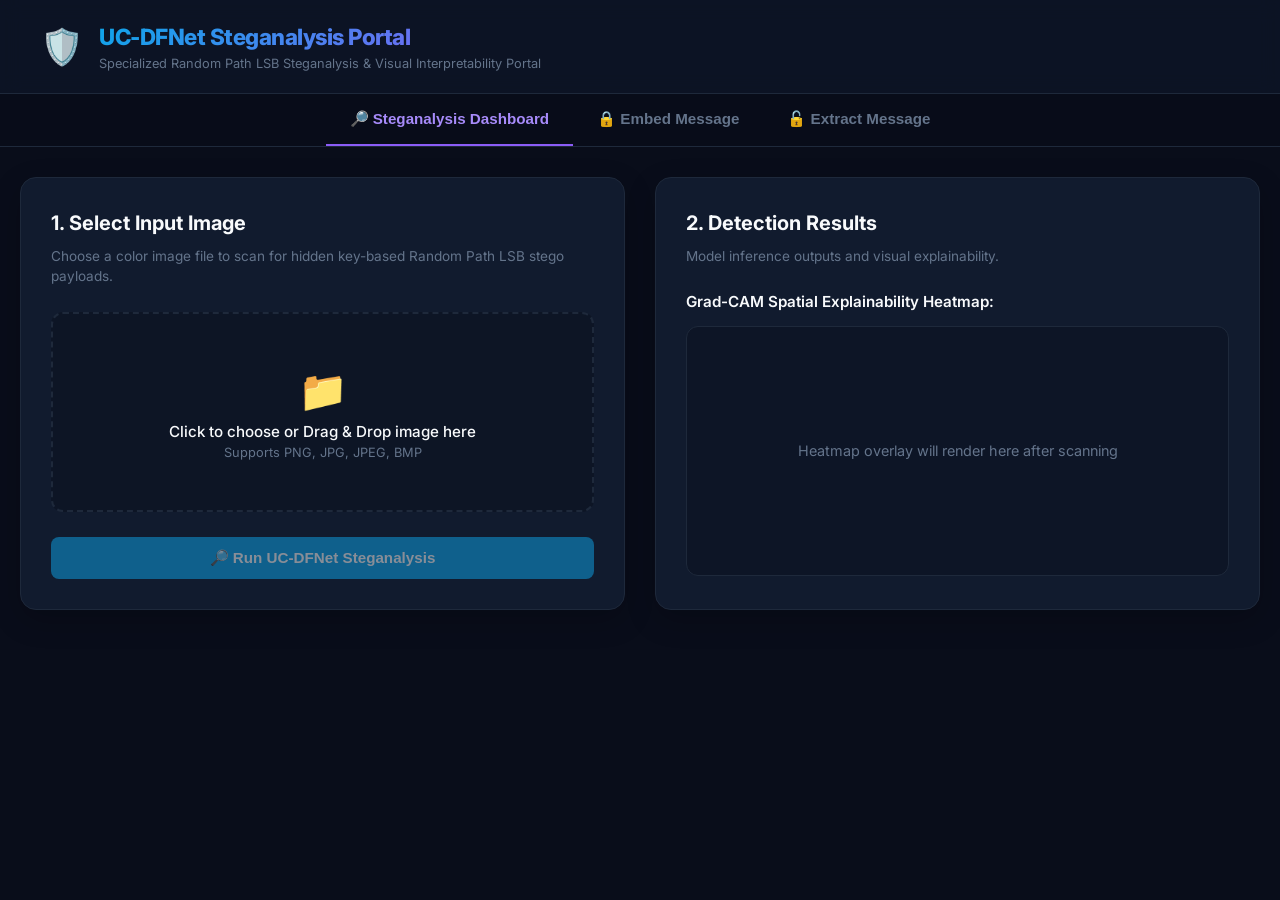
==== templates/index.html @ 4a9aafa0 "Configure app_web.py to automatically launch the default browser to index.html on server startup" ====
<!DOCTYPE html>
<html lang="en">
<head>
    <meta charset="UTF-8">
    <meta name="viewport" content="width=device-width, initial-scale=1.0">
    <title>UC-DFNet Steganalysis Portal</title>
    <style>
        @import url('https://fonts.googleapis.com/css2?family=Inter:wght@300;400;500;600;700;800&family=JetBrains+Mono:wght@400;600&display=swap');

        :root {
            --bg-color: #090D1A;
            --card-bg: #111B2E;
            --card-border: #1E293B;
            --text-main: #F8FAFC;
            --text-muted: #64748B;
            --accent-blue: #0EA5E9;
            --accent-blue-hover: #0284C7;
            --accent-purple: #8B5CF6;
            --accent-purple-hover: #7C3AED;
            --accent-green: #10B981;
            --accent-green-hover: #059669;
            --accent-red: #EF4444;
            --accent-red-hover: #DC2626;
            --terminal-bg: #05070F;
        }

        * {
            box-sizing: border-box;
            margin: 0;
            padding: 0;
        }

        body {
            font-family: 'Inter', sans-serif;
            background-color: var(--bg-color);
            color: var(--text-main);
            line-height: 1.5;
            overflow-x: hidden;
        }

        header {
            display: flex;
            justify-content: space-between;
            align-items: center;
            padding: 20px 40px;
            background-color: rgba(17, 27, 46, 0.5);
            border-bottom: 1px solid var(--card-border);
            backdrop-filter: blur(10px);
            flex-wrap: wrap;
            gap: 15px;
        }

        .brand {
            display: flex;
            align-items: center;
            gap: 15px;
        }

        .brand-icon {
            font-size: 2.2rem;
        }

        .brand-title h1 {
            font-size: 1.4rem;
            font-weight: 800;
            letter-spacing: -0.5px;
            background: linear-gradient(135deg, #0EA5E9 0%, #8B5CF6 100%);
            -webkit-background-clip: text;
            -webkit-text-fill-color: transparent;
        }

        .brand-title p {
            font-size: 0.8rem;
            color: var(--text-muted);
        }

        .server-config {
            display: flex;
            align-items: center;
            gap: 10px;
        }

        .server-config label {
            font-size: 0.78rem;
            font-weight: 700;
            color: var(--text-muted);
            text-transform: uppercase;
        }

        .server-config input {
            background-color: var(--bg-color);
            border: 1px solid var(--card-border);
            color: var(--accent-blue);
            padding: 6px 12px;
            border-radius: 6px;
            font-family: 'JetBrains Mono', monospace;
            font-size: 0.8rem;
            width: 250px;
            outline: none;
        }

        .device-badge {
            background-color: rgba(139, 92, 246, 0.15);
            border: 1px solid rgba(139, 92, 246, 0.3);
            color: #A78BFA;
            font-size: 0.75rem;
            font-weight: 700;
            padding: 6px 12px;
            border-radius: 6px;
            letter-spacing: 0.5px;
        }

        .tabs-container {
            display: flex;
            justify-content: center;
            border-bottom: 1px solid var(--card-border);
            background-color: rgba(9, 13, 26, 0.8);
            position: sticky;
            top: 0;
            z-index: 100;
        }

        .tab-btn {
            background: none;
            border: none;
            outline: none;
            color: var(--text-muted);
            font-size: 0.95rem;
            font-weight: 600;
            padding: 16px 24px;
            cursor: pointer;
            transition: all 0.3s ease;
            border-bottom: 2px solid transparent;
        }

        .tab-btn:hover {
            color: var(--text-main);
        }

        .tab-btn.active {
            color: #A78BFA;
            border-bottom: 2px solid var(--accent-purple);
        }

        main {
            max-width: 1300px;
            margin: 30px auto;
            padding: 0 20px;
        }

        .tab-content {
            display: none;
        }

        .tab-content.active {
            display: block;
            animation: fadeIn 0.4s ease-out;
        }

        @keyframes fadeIn {
            from { opacity: 0; transform: translateY(10px); }
            to { opacity: 1; transform: translateY(0); }
        }

        .grid-2 {
            display: grid;
            grid-template-columns: 1fr 1fr;
            gap: 30px;
        }

        @media (max-width: 900px) {
            .grid-2 {
                grid-template-columns: 1fr;
            }
        }

        .card {
            background-color: var(--card-bg);
            border: 1px solid var(--card-border);
            border-radius: 16px;
            padding: 30px;
            box-shadow: 0 10px 30px rgba(0, 0, 0, 0.2);
        }

        .card-title {
            font-size: 1.25rem;
            font-weight: 700;
            margin-bottom: 8px;
            color: var(--text-main);
        }

        .card-subtitle {
            font-size: 0.85rem;
            color: var(--text-muted);
            margin-bottom: 25px;
        }

        /* Upload Dropzone styling */
        .dropzone {
            border: 2px dashed var(--card-border);
            border-radius: 12px;
            padding: 25px 20px;
            text-align: center;
            background-color: rgba(9, 13, 26, 0.4);
            cursor: pointer;
            transition: all 0.3s ease;
            min-height: 200px;
            display: flex;
            flex-direction: column;
            justify-content: center;
            align-items: center;
            gap: 15px;
            position: relative;
            overflow: hidden;
        }

        .dropzone:hover {
            border-color: var(--accent-blue);
            background-color: rgba(9, 13, 26, 0.6);
        }

        .dropzone-icon {
            font-size: 2.5rem;
            color: var(--text-muted);
        }

        .dropzone-text {
            font-size: 0.95rem;
            font-weight: 500;
        }

        .dropzone-subtext {
            font-size: 0.8rem;
            color: var(--text-muted);
        }

        .preview-img {
            max-width: 100%;
            max-height: 160px;
            border-radius: 8px;
            object-fit: contain;
        }

        input[type="file"] {
            display: none;
        }

        /* Buttons */
        .btn {
            display: inline-flex;
            align-items: center;
            justify-content: center;
            padding: 12px 24px;
            border: none;
            border-radius: 8px;
            font-size: 0.95rem;
            font-weight: 600;
            cursor: pointer;
            transition: all 0.2s ease;
            width: 100%;
            gap: 8px;
        }

        .btn:active {
            transform: scale(0.98);
        }

        .btn:disabled {
            opacity: 0.5;
            cursor: not-allowed;
        }

        .btn-primary {
            background-color: var(--accent-blue);
            color: white;
        }

        .btn-primary:hover:not(:disabled) {
            background-color: var(--accent-blue-hover);
        }

        .btn-success {
            background-color: var(--accent-green);
            color: white;
        }

        .btn-success:hover:not(:disabled) {
            background-color: var(--accent-green-hover);
        }

        .btn-danger {
            background-color: var(--accent-red);
            color: white;
        }

        .btn-danger:hover:not(:disabled) {
            background-color: var(--accent-red-hover);
        }

        /* Result panel styling */
        .result-box {
            background-color: rgba(9, 13, 26, 0.4);
            border: 1px solid var(--card-border);
            border-radius: 12px;
            padding: 25px;
            text-align: center;
            margin-bottom: 25px;
            transition: all 0.3s ease;
        }

        .result-heading {
            font-size: 0.85rem;
            font-weight: 700;
            color: var(--text-muted);
            text-transform: uppercase;
            letter-spacing: 1px;
            margin-bottom: 10px;
        }

        .result-status {
            font-size: 1.6rem;
            font-weight: 800;
            margin-bottom: 8px;
        }

        .result-conf {
            font-size: 0.95rem;
            color: var(--text-muted);
        }

        .result-box.clean {
            border-color: rgba(16, 185, 129, 0.3);
            background-color: rgba(16, 185, 129, 0.08);
        }

        .result-box.clean .result-status {
            color: var(--accent-green);
        }

        .result-box.stego {
            border-color: rgba(239, 68, 68, 0.3);
            background-color: rgba(239, 68, 68, 0.08);
        }

        .result-box.stego .result-status {
            color: var(--accent-red);
        }

        .result-overlay-box {
            text-align: center;
        }

        .result-overlay-title {
            font-size: 0.95rem;
            font-weight: 600;
            margin-bottom: 12px;
            text-align: left;
        }

        .overlay-container {
            border-radius: 12px;
            border: 1px solid var(--card-border);
            background-color: rgba(9, 13, 26, 0.4);
            min-height: 250px;
            display: flex;
            justify-content: center;
            align-items: center;
            overflow: hidden;
        }

        .overlay-container img {
            max-width: 100%;
            max-height: 300px;
            object-fit: contain;
        }

        /* Forms styling */
        .form-group {
            margin-bottom: 20px;
        }

        label {
            display: block;
            font-size: 0.9rem;
            font-weight: 600;
            margin-bottom: 8px;
            color: var(--text-main);
        }

        select, input[type="text"], input[type="number"], .form-control {
            width: 100%;
            padding: 10px 14px;
            background-color: var(--bg-color);
            border: 1px solid var(--card-border);
            border-radius: 8px;
            color: var(--text-main);
            font-family: inherit;
            font-size: 0.95rem;
            outline: none;
            transition: border-color 0.2s ease;
        }

        select:focus, input[type="text"]:focus, input[type="number"]:focus {
            border-color: var(--accent-purple);
        }

        /* Console Terminals */
        .console-box {
            background-color: var(--terminal-bg);
            border: 1px solid var(--card-border);
            border-radius: 10px;
            padding: 15px;
            font-family: 'JetBrains Mono', monospace;
            font-size: 0.85rem;
            color: #38BDF8;
            height: 320px;
            overflow-y: auto;
            white-space: pre-wrap;
            word-break: break-all;
        }

        .console-box.stego-text {
            color: var(--accent-green);
            height: 80px;
        }

        .console-box::-webkit-scrollbar {
            width: 8px;
        }

        .console-box::-webkit-scrollbar-track {
            background: var(--terminal-bg);
        }

        .console-box::-webkit-scrollbar-thumb {
            background: var(--card-border);
            border-radius: 4px;
        }

        .console-box::-webkit-scrollbar-thumb:hover {
            background: var(--text-muted);
        }

        .progress-container {
            margin-top: 15px;
            margin-bottom: 25px;
        }

        .progress-bar-bg {
            background-color: var(--card-border);
            height: 6px;
            border-radius: 3px;
            overflow: hidden;
        }

        .progress-bar-fill {
            background: linear-gradient(90deg, var(--accent-purple) 0%, var(--accent-blue) 100%);
            width: 0%;
            height: 100%;
            transition: width 0.3s ease;
        }
    </style>
</head>
<body>

    <!-- Header Branding Banner -->
    <header style="display: flex; justify-content: space-between; align-items: center; padding: 20px 40px; background-color: rgba(17, 27, 46, 0.5); border-bottom: 1px solid var(--card-border); backdrop-filter: blur(10px); flex-wrap: wrap; gap: 15px;">
        <div class="brand" style="display: flex; align-items: center; gap: 15px;">
            <div class="brand-icon" style="font-size: 2.2rem;">🛡️</div>
            <div class="brand-title">
                <h1>UC-DFNet Steganalysis Portal</h1>
                <p>Specialized Random Path LSB Steganalysis & Visual Interpretability Portal</p>
            </div>
        </div>
        
        <!-- API Configurator for Static deployment (Hidden) -->
        <div class="server-config" style="display: none;">
            <label for="backend-url">Backend Server:</label>
            <input type="text" id="backend-url" value="http://127.0.0.1:5000">
        </div>
        <div class="device-badge" id="device-badge" style="display: none;">DEVICE: OFFLINE</div>
    </header>

    <!-- Sticky Tab Navigation -->
    <div class="tabs-container">
        <button class="tab-btn active" data-tab="steganalysis-tab">🔎 Steganalysis Dashboard</button>
        <button class="tab-btn" data-tab="embed-tab">🔒 Embed Message</button>
        <button class="tab-btn" data-tab="extract-tab">🔓 Extract Message</button>
    </div>

    <!-- Main Content Container -->
    <main>
        
        <!-- ================== TAB 1: STEGANALYSIS ================== -->
        <div class="tab-content active" id="steganalysis-tab">
            <div class="grid-2">
                
                <!-- Left Panel: Select and Preview Cover/Stego -->
                <div class="card">
                    <div class="card-title">1. Select Input Image</div>
                    <div class="card-subtitle">Choose a color image file to scan for hidden key-based Random Path LSB stego payloads.</div>
                    
                    <div class="dropzone" id="scan-dropzone">
                        <div id="scan-dropzone-inner">
                            <div class="dropzone-icon">📁</div>
                            <div class="dropzone-text">Click to choose or Drag & Drop image here</div>
                            <div class="dropzone-subtext">Supports PNG, JPG, JPEG, BMP</div>
                        </div>
                        <img id="scan-preview" class="preview-img" style="display: none;" alt="Scan Preview">
                        <input type="file" id="scan-file-input" accept="image/*">
                    </div>
                    
                    <div style="margin-top: 25px;">
                        <button class="btn btn-primary" id="btn-scan" disabled>🔎 Run UC-DFNet Steganalysis</button>
                    </div>
                </div>
                
                <!-- Right Panel: Results & Grad-CAM -->
                <div class="card">
                    <div class="card-title">2. Detection Results</div>
                    <div class="card-subtitle">Model inference outputs and visual explainability.</div>
                    
                    <!-- Result Box -->
                    <div class="result-box" id="scan-result-box" style="display: none;">
                        <div class="result-heading">Detection Status</div>
                        <div class="result-status" id="scan-result-status">🛡️ CLEAN IMAGE</div>
                        <div class="result-conf" id="scan-result-conf">Inference Confidence: 99.87%</div>
                    </div>
                    
                    <!-- Grad-CAM Display -->
                    <div class="result-overlay-box">
                        <div class="result-overlay-title">Grad-CAM Spatial Explainability Heatmap:</div>
                        <div class="overlay-container">
                            <span id="gradcam-placeholder-text" style="color: var(--text-muted); font-size: 0.9rem;">
                                Heatmap overlay will render here after scanning
                            </span>
                            <img id="gradcam-img" style="display: none;" alt="Gradcam Overlay">
                        </div>
                    </div>
                </div>
                
            </div>
            
            <!-- Intermediate Features Section -->
            <div class="card" id="features-container" style="margin-top: 30px; display: none;">
                <div class="card-title">3. Dual-Path Enhancement Block Activations</div>
                <div class="card-subtitle">Visualizes the first 16 feature extraction channel activations.</div>
                <div class="overlay-container" style="min-height: 200px;">
                    <span id="features-placeholder-text" style="color: var(--text-muted); font-size: 0.9rem;">
                        Features mapping will render here
                    </span>
                    <img id="features-img" style="display: none; max-height: 400px; width: 100%; object-fit: contain;" alt="Feature Activations">
                </div>
            </div>
        </div>

        <!-- ================== TAB 2: EMBED SANDBOX ================== -->
        <div class="tab-content" id="embed-tab">
            <div style="max-width: 800px; margin: 0 auto;">
                <div class="card">
                    <div class="card-title">🔒 Embed Message</div>
                    
                    <div class="dropzone" id="cov-dropzone" style="min-height: 180px; padding: 20px 10px;">
                        <div id="cov-dropzone-inner">
                            <div class="dropzone-icon" style="font-size: 1.8rem;">📁</div>
                            <div class="dropzone-text" style="font-size: 0.85rem;">Click to choose Cover Image (PNG)</div>
                        </div>
                        <img id="cov-preview" class="preview-img" style="display: none; max-height: 140px;" alt="Cover Preview">
                        <input type="file" id="cov-file-input" accept="image/*">
                    </div>
                    
                    <div class="form-group" style="margin-top: 15px;">
                        <label for="embed-algo">Embedding Method:</label>
                        <select id="embed-algo">
                            <option value="Random Path LSB">Random Path LSB</option>
                            <option value="Sequential LSB">Sequential LSB</option>
                            <option value="LSB Matching">LSB Matching</option>
                            <option value="DCT Coefficient">DCT Coefficient</option>
                        </select>
                    </div>
                    
                    <div class="form-group">
                        <label for="embed-channels">Color Channels:</label>
                        <select id="embed-channels">
                            <option value="All Channels (RGB)">All Channels (RGB)</option>
                            <option value="Red Channel Only">Red Channel Only</option>
                            <option value="Green Channel Only">Green Channel Only</option>
                            <option value="Blue Channel Only">Blue Channel Only</option>
                        </select>
                    </div>
                    
                    <div class="form-group">
                        <label for="embed-param">Secret Key (PRNG Seed):</label>
                        <input type="number" id="embed-param" placeholder="e.g. 42" min="1">
                    </div>
                    
                    <div class="form-group">
                        <label for="embed-message">Message to Hide:</label>
                        <input type="text" id="embed-message" placeholder="Enter secret message to hide...">
                    </div>
                    
                    <button class="btn btn-success" id="btn-embed" disabled>🔒 Embed Message (Canvas)</button>
                    
                    <!-- Download Box -->
                    <div class="result-box clean" id="embed-result-box" style="display: none; margin-top: 20px; padding: 15px;">
                        <div style="font-size: 0.85rem; font-weight: 700; color: var(--accent-green); margin-bottom: 10px;">Stego Output Ready!</div>
                        <button class="btn btn-primary" id="btn-download-stego">💾 Download Stego Image</button>
                    </div>
                </div>
            </div>
        </div>

        <!-- ================== TAB 3: EXTRACT SANDBOX ================== -->
        <div class="tab-content" id="extract-tab">
            <div style="max-width: 800px; margin: 0 auto;">
                <div class="card">
                    <div class="card-title">🔑 Extract Message</div>
                    <div class="card-subtitle">Decode hidden text embedded inside a stego image locally.</div>
                    
                    <div class="dropzone" id="steg-dropzone" style="min-height: 180px; padding: 20px 10px;">
                        <div id="steg-dropzone-inner">
                            <div class="dropzone-icon" style="font-size: 1.8rem;">📁</div>
                            <div class="dropzone-text" style="font-size: 0.85rem;">Click to choose Stego Image (PNG)</div>
                        </div>
                        <img id="steg-preview" class="preview-img" style="display: none; max-height: 140px;" alt="Stego Preview">
                        <input type="file" id="steg-file-input" accept="image/*">
                    </div>
                    
                    <div class="form-group" style="margin-top: 15px;">
                        <label for="extract-algo">Expected Method:</label>
                        <select id="extract-algo">
                            <option value="Random Path LSB">Random Path LSB</option>
                            <option value="Sequential LSB">Sequential LSB</option>
                            <option value="LSB Matching">LSB Matching</option>
                            <option value="DCT Coefficient">DCT Coefficient</option>
                        </select>
                    </div>
                    
                    <div class="form-group">
                        <label for="extract-channels">Expected Channels:</label>
                        <select id="extract-channels">
                            <option value="All Channels (RGB)">All Channels (RGB)</option>
                            <option value="Red Channel Only">Red Channel Only</option>
                            <option value="Green Channel Only">Green Channel Only</option>
                            <option value="Blue Channel Only">Blue Channel Only</option>
                        </select>
                    </div>
                    
                    <div class="form-group">
                        <label for="extract-param">Secret Key (PRNG Seed):</label>
                        <input type="number" id="extract-param" placeholder="e.g. 42" min="1">
                    </div>
                    
                    <button class="btn btn-danger" id="btn-extract" disabled>🔓 Extract Message</button>
                    
                    <!-- Output message console -->
                    <div style="margin-top: 25px;">
                        <label>Extracted Secret Message:</label>
                        <div class="console-box stego-text" id="extracted-message-console">
                            Awaiting payload extraction...
                        </div>
                    </div>
                </div>
            </div>
        </div>



    </main>

    <!-- Canvas element used purely for image processing computations (not displayed) -->
    <canvas id="hidden-canvas" style="display: none;"></canvas>

    <script>
        document.addEventListener('DOMContentLoaded', () => {
            // Get configurable Backend API URL
            const backendInput = document.getElementById('backend-url');
            
            // Auto update URL if index.html is hosted directly on a server,
            // otherwise default to localhost:5000 if opened as a file.
            if (window.location.protocol.startsWith('http') && !window.location.host.includes('127.0.0.1')) {
                backendInput.value = window.location.origin;
            }

            function getApiUrl() {
                return backendInput.value.replace(/\/$/, "");
            }

            // Fetch active backend status
            function updateDeviceBadge() {
                const apiBase = getApiUrl();
                fetch(`${apiBase}/api/device`)
                    .then(res => res.json())
                    .then(data => {
                        const badge = document.getElementById('device-badge');
                        badge.innerText = `DEVICE: ${data.device}`;
                        badge.style.backgroundColor = "rgba(16, 185, 129, 0.15)";
                        badge.style.borderColor = "rgba(16, 185, 129, 0.3)";
                        badge.style.color = "#34D399";
                    })
                    .catch(err => {
                        const badge = document.getElementById('device-badge');
                        badge.innerText = `DEVICE: BROWSER ENGINE`;
                        badge.style.backgroundColor = "rgba(16, 185, 129, 0.15)";
                        badge.style.borderColor = "rgba(16, 185, 129, 0.3)";
                        badge.style.color = "#34D399";
                    });
            }
            
            updateDeviceBadge();
            backendInput.addEventListener('change', updateDeviceBadge);
            setInterval(updateDeviceBadge, 8000);

            // ------------------ TAB SYSTEM ------------------
            const tabs = document.querySelectorAll('.tab-btn');
            const contents = document.querySelectorAll('.tab-content');

            tabs.forEach(tab => {
                tab.addEventListener('click', () => {
                    tabs.forEach(t => t.classList.remove('active'));
                    contents.forEach(c => c.classList.remove('active'));

                    tab.classList.add('active');
                    const target = tab.getAttribute('data-tab');
                    document.getElementById(target).classList.add('active');
                });
            });

            // ------------------ STEGANALYSIS TAB (Server requests) ------------------
            const scanDropzone = document.getElementById('scan-dropzone');
            const scanInput = document.getElementById('scan-file-input');
            const scanPreview = document.getElementById('scan-preview');
            const btnScan = document.getElementById('btn-scan');
            
            const scanResultBox = document.getElementById('scan-result-box');
            const scanResultStatus = document.getElementById('scan-result-status');
            const scanResultConf = document.getElementById('scan-result-conf');
            const gradcamImg = document.getElementById('gradcam-img');
            const featuresImg = document.getElementById('features-img');
            const featuresContainer = document.getElementById('features-container');

            scanDropzone.addEventListener('click', () => scanInput.click());

            scanInput.addEventListener('change', (e) => {
                const file = e.target.files[0];
                if (file) {
                    const reader = new FileReader();
                    reader.onload = (event) => {
                        scanPreview.src = event.target.result;
                        scanPreview.style.display = 'block';
                        document.getElementById('scan-dropzone-inner').style.display = 'none';
                        btnScan.disabled = false;
                    };
                    reader.readAsDataURL(file);
                }
            });

            function jsCheckForHiddenMessage(data, width, height, keys) {
                try {
                    let totalPixels = width * height;
                    let configs = [
                        [0, 1, 2], // RGB
                        [0],       // Red only
                        [1],       // Green only
                        [2]        // Blue only
                    ];
                    
                    for (let key of keys) {
                        let indices = Array.from({length: totalPixels}, (_, i) => i);
                        let state = key;
                        for (let i = indices.length - 1; i > 0; i--) {
                            state = (1664525 * state + 1013904223) % 4294967296;
                            let j = state % (i + 1);
                            let temp = indices[i];
                            indices[i] = indices[j];
                            indices[j] = temp;
                        }
                        
                        for (let channels of configs) {
                            let currentByteBits = [];
                            let charsDecoded = 0;
                            let readableChars = 0;
                            let aborted = false;
                            
                            for (let idx of indices) {
                                let i = idx * 4;
                                for (let c of channels) {
                                    let bit = data[i + c] & 1;
                                    currentByteBits.push(bit);
                                    if (currentByteBits.length === 8) {
                                        let byteVal = parseInt(currentByteBits.join(''), 2);
                                        if (byteVal === 0) { // Null terminator
                                            if (charsDecoded >= 3 && readableChars === charsDecoded) {
                                                return {
                                                    detected: true,
                                                    seed: key,
                                                    channels: channels,
                                                    charLength: charsDecoded
                                                };
                                            }
                                            aborted = true;
                                            break;
                                        }
                                        
                                        if ((byteVal >= 32 && byteVal <= 126) || [9, 10, 13].includes(byteVal)) {
                                            readableChars++;
                                        }
                                        charsDecoded++;
                                        currentByteBits = [];
                                        
                                        if (readableChars < charsDecoded) {
                                            aborted = true;
                                            break;
                                        }
                                        
                                        if (charsDecoded > 150) {
                                            aborted = true;
                                            break;
                                        }
                                    }
                                }
                                if (aborted) break;
                            }
                        }
                    }
                } catch (e) {
                    console.error("Active JS check error:", e);
                }
                return { detected: false };
            }

            function jsCheckForHiddenMessageSequential(data, width, height) {
                try {
                    let totalPixels = width * height;
                    let configs = [
                        [0, 1, 2], // RGB
                        [0],       // Red only
                        [1],       // Green only
                        [2]        // Blue only
                    ];
                    
                    for (let channels of configs) {
                        let currentByteBits = [];
                        let charsDecoded = 0;
                        let readableChars = 0;
                        let aborted = false;
                        
                        for (let idx = 0; idx < totalPixels; idx++) {
                            let i = idx * 4;
                            for (let c of channels) {
                                let bit = data[i + c] & 1;
                                currentByteBits.push(bit);
                                if (currentByteBits.length === 8) {
                                    let byteVal = parseInt(currentByteBits.join(''), 2);
                                    if (byteVal === 0) { // Null terminator
                                        if (charsDecoded >= 3 && readableChars === charsDecoded) {
                                            return {
                                                detected: true,
                                                channels: channels,
                                                charLength: charsDecoded
                                            };
                                        }
                                        aborted = true;
                                        break;
                                    }
                                    
                                    if ((byteVal >= 32 && byteVal <= 126) || [9, 10, 13].includes(byteVal)) {
                                        readableChars++;
                                    }
                                    charsDecoded++;
                                    currentByteBits = [];
                                    
                                    if (readableChars < charsDecoded) {
                                        aborted = true;
                                        break;
                                    }
                                    if (charsDecoded > 150) {
                                        aborted = true;
                                        break;
                                    }
                                }
                            }
                            if (aborted) break;
                        }
                    }
                } catch (e) {
                    console.error("Active JS Sequential check error:", e);
                }
                return { detected: false };
            }

            function jsCheckForHiddenMessageDCT(data, width, height) {
                try {
                    let Q = 16.0;
                    let coeffCoords = [[1, 1], [1, 2], [2, 1]];
                    let configs = [
                        [0, 1, 2], // RGB
                        [0],       // Red only
                        [1],       // Green only
                        [2]        // Blue only
                    ];
                    
                    for (let channels of configs) {
                        let currentByteBits = [];
                        let charsDecoded = 0;
                        let readableChars = 0;
                        let aborted = false;
                        
                        for (let yStart = 0; yStart < height - 7; yStart += 8) {
                            for (let xStart = 0; xStart < width - 7; xStart += 8) {
                                for (let c of channels) {
                                    let block = Array.from({length: 8}, () => new Float32Array(8));
                                    for (let y = 0; y < 8; y++) {
                                        for (let x = 0; x < 8; x++) {
                                            let pxIdx = ((yStart + y) * width + (xStart + x)) * 4;
                                            block[y][x] = data[pxIdx + c];
                                        }
                                    }
                                    
                                    let dctBlock = dct8x8(block);
                                    let quantized = Array.from({length: 8}, () => new Int32Array(8));
                                    for (let u = 0; u < 8; u++) {
                                        for (let v = 0; v < 8; v++) {
                                            quantized[u][v] = Math.round(dctBlock[u][v] / Q);
                                        }
                                    }
                                    
                                    for (let coord of coeffCoords) {
                                        let u = coord[0];
                                        let v = coord[1];
                                        let bit = quantized[u][v] & 1;
                                        currentByteBits.push(bit);
                                        if (currentByteBits.length === 8) {
                                            let byteVal = parseInt(currentByteBits.join(''), 2);
                                            if (byteVal === 0) { // Null terminator
                                                if (charsDecoded >= 3 && readableChars === charsDecoded) {
                                                    return {
                                                        detected: true,
                                                        channels: channels,
                                                        charLength: charsDecoded
                                                    };
                                                }
                                                aborted = true;
                                                break;
                                            }
                                            
                                            if ((byteVal >= 32 && byteVal <= 126) || [9, 10, 13].includes(byteVal)) {
                                                readableChars++;
                                            }
                                            charsDecoded++;
                                            currentByteBits = [];
                                            
                                            if (readableChars < charsDecoded) {
                                                aborted = true;
                                                break;
                                            }
                                            if (charsDecoded > 150) {
                                                aborted = true;
                                                break;
                                            }
                                        }
                                    }
                                    if (aborted) break;
                                }
                                if (aborted) break;
                            }
                            if (aborted) break;
                        }
                    }
                } catch (e) {
                    console.error("Active JS DCT check error:", e);
                }
                return { detected: false };
            }

            function runClientSideSteganalysis(imageData) {
                let data = imageData.data;
                let width = imageData.width;
                let height = imageData.height;
                
                // Active check to prevent false negatives (optimized seed list for client-side performance)
                let testSeeds = [42, 1, 2, 3, 5, 10];
                let hasHiddenMessage = jsCheckForHiddenMessage(data, width, height, testSeeds);
                let hasSeqMessage = { detected: false };
                let hasDctMessage = { detected: false };
                
                if (!hasHiddenMessage.detected) {
                    hasSeqMessage = jsCheckForHiddenMessageSequential(data, width, height);
                }
                if (!hasHiddenMessage.detected && !hasSeqMessage.detected) {
                    hasDctMessage = jsCheckForHiddenMessageDCT(data, width, height);
                }
                
                let detectedAlgo = "Random Path LSB";
                if (hasSeqMessage.detected) detectedAlgo = "Sequential LSB/LSB Matching";
                if (hasDctMessage.detected) detectedAlgo = "DCT Domain (JPEG)";
                
                let transitions = 0;
                let totalPairs = 0;
                
                // Calculate transitions horizontally and vertically for RGB channels
                for (let y = 0; y < height; y++) {
                    for (let x = 0; x < width; x++) {
                        let idx = (y * width + x) * 4;
                        
                        // Horizontal neighbor
                        if (x < width - 1) {
                            let nextIdx = (y * width + (x + 1)) * 4;
                            for (let c = 0; c < 3; c++) {
                                transitions += Math.abs((data[idx + c] & 1) - (data[nextIdx + c] & 1));
                                totalPairs++;
                            }
                        }
                        
                        // Vertical neighbor
                        if (y < height - 1) {
                            let nextIdx = ((y + 1) * width + x) * 4;
                            for (let c = 0; c < 3; c++) {
                                transitions += Math.abs((data[idx + c] & 1) - (data[nextIdx + c] & 1));
                                totalPairs++;
                            }
                        }
                    }
                }
                
                let rate = transitions / totalPairs;
                let isStego = rate >= 0.468 || hasHiddenMessage.detected || hasSeqMessage.detected || hasDctMessage.detected;
                
                let heatCanvas = document.createElement('canvas');
                heatCanvas.width = width;
                heatCanvas.height = height;
                let heatCtx = heatCanvas.getContext('2d');
                
                let tempCanvas = document.createElement('canvas');
                tempCanvas.width = width;
                tempCanvas.height = height;
                let tempCtx = tempCanvas.getContext('2d');
                tempCtx.putImageData(imageData, 0, 0);
                
                // Reset heatmap canvas to cover image with dark overlay
                heatCtx.drawImage(tempCanvas, 0, 0);
                if (isStego) {
                    heatCtx.fillStyle = 'rgba(10, 15, 30, 0.4)';
                    heatCtx.fillRect(0, 0, width, height);
                }
                
                let bitplaneData = tempCtx.createImageData(width, height);
                let totalPixels = width * height;
                
                if (hasHiddenMessage.detected) {
                    let seed = hasHiddenMessage.seed;
                    let channels = hasHiddenMessage.channels;
                    let bitCount = (hasHiddenMessage.charLength + 1) * 8;
                    let pixelCount = Math.ceil(bitCount / channels.length);
                    
                    let indices = Array.from({length: totalPixels}, (_, i) => i);
                    let state = seed;
                    for (let i = indices.length - 1; i > 0; i--) {
                        state = (1664525 * state + 1013904223) % 4294967296;
                        let j = state % (i + 1);
                        let temp = indices[i];
                        indices[i] = indices[j];
                        indices[j] = temp;
                    }
                    
                    for (let i = 0; i < pixelCount; i++) {
                        let idx = indices[i];
                        let pxX = idx % width;
                        let pxY = Math.floor(idx / width);
                        
                        let grad = heatCtx.createRadialGradient(pxX, pxY, 1, pxX, pxY, 16);
                        grad.addColorStop(0, 'rgba(239, 68, 68, 0.25)');
                        grad.addColorStop(0.2, 'rgba(239, 68, 68, 0.1)');
                        grad.addColorStop(1, 'rgba(239, 68, 68, 0)');
                        
                        heatCtx.fillStyle = grad;
                        heatCtx.beginPath();
                        heatCtx.arc(pxX, pxY, 16, 0, Math.PI * 2);
                        heatCtx.fill();
                        
                        let bpIdx = idx * 4;
                        bitplaneData.data[bpIdx] = 255;
                        bitplaneData.data[bpIdx+1] = 255;
                        bitplaneData.data[bpIdx+2] = 255;
                        bitplaneData.data[bpIdx+3] = 255;
                    }
                } else if (hasSeqMessage.detected) {
                    let channels = hasSeqMessage.channels;
                    let bitCount = (hasSeqMessage.charLength + 1) * 8;
                    let pixelCount = Math.ceil(bitCount / channels.length);
                    
                    for (let idx = 0; idx < pixelCount; idx++) {
                        let pxX = idx % width;
                        let pxY = Math.floor(idx / width);
                        
                        let grad = heatCtx.createRadialGradient(pxX, pxY, 1, pxX, pxY, 16);
                        grad.addColorStop(0, 'rgba(239, 68, 68, 0.25)');
                        grad.addColorStop(0.2, 'rgba(239, 68, 68, 0.1)');
                        grad.addColorStop(1, 'rgba(239, 68, 68, 0)');
                        
                        heatCtx.fillStyle = grad;
                        heatCtx.beginPath();
                        heatCtx.arc(pxX, pxY, 16, 0, Math.PI * 2);
                        heatCtx.fill();
                        
                        let bpIdx = idx * 4;
                        bitplaneData.data[bpIdx] = 255;
                        bitplaneData.data[bpIdx+1] = 255;
                        bitplaneData.data[bpIdx+2] = 255;
                        bitplaneData.data[bpIdx+3] = 255;
                    }
                } else if (hasDctMessage.detected) {
                    let channels = hasDctMessage.channels;
                    let bitCount = (hasDctMessage.charLength + 1) * 8;
                    let coeffPerBlock = 3;
                    let totalDctCoeffsNeeded = bitCount;
                    let coeffsFound = 0;
                    
                    for (let yStart = 0; yStart < height - 7; yStart += 8) {
                        for (let xStart = 0; xStart < width - 7; xStart += 8) {
                            for (let c of channels) {
                                if (coeffsFound >= totalDctCoeffsNeeded) break;
                                
                                let pxX = xStart + 4;
                                let pxY = yStart + 4;
                                
                                let grad = heatCtx.createRadialGradient(pxX, pxY, 2, pxX, pxY, 24);
                                grad.addColorStop(0, 'rgba(239, 68, 68, 0.3)');
                                grad.addColorStop(0.2, 'rgba(239, 68, 68, 0.15)');
                                grad.addColorStop(1, 'rgba(239, 68, 68, 0)');
                                
                                heatCtx.fillStyle = grad;
                                heatCtx.beginPath();
                                heatCtx.arc(pxX, pxY, 24, 0, Math.PI * 2);
                                heatCtx.fill();
                                
                                for (let dy = 0; dy < 8; dy++) {
                                    for (let dx = 0; dx < 8; dx++) {
                                        let bpIdx = ((yStart + dy) * width + (xStart + dx)) * 4;
                                        bitplaneData.data[bpIdx] = 255;
                                        bitplaneData.data[bpIdx+1] = 255;
                                        bitplaneData.data[bpIdx+2] = 255;
                                        bitplaneData.data[bpIdx+3] = 255;
                                    }
                                }
                                
                                coeffsFound += coeffPerBlock;
                            }
                            if (coeffsFound >= totalDctCoeffsNeeded) break;
                        }
                        if (coeffsFound >= totalDctCoeffsNeeded) break;
                    }
                } else if (isStego) {
                    let blockSize = 16;
                    let cols = Math.floor(width / blockSize);
                    let rows = Math.floor(height / blockSize);
                    
                    for (let r = 0; r < rows; r++) {
                        for (let c = 0; c < cols; c++) {
                            let blockTransitions = 0;
                            let blockPairs = 0;
                            
                            for (let y = 0; y < blockSize; y++) {
                                for (let x = 0; x < blockSize; x++) {
                                    let pxX = c * blockSize + x;
                                    let pxY = r * blockSize + y;
                                    let idx = (pxY * width + pxX) * 4;
                                    
                                    if (idx < data.length) {
                                        let rLsb = data[idx] & 1;
                                        let gLsb = data[idx + 1] & 1;
                                        let bLsb = data[idx + 2] & 1;
                                        
                                        let bpIdx = (pxY * width + pxX) * 4;
                                        let val = (rLsb || gLsb || bLsb) ? 255 : 0;
                                        bitplaneData.data[bpIdx] = val;
                                        bitplaneData.data[bpIdx+1] = val;
                                        bitplaneData.data[bpIdx+2] = val;
                                        bitplaneData.data[bpIdx+3] = 255;
                                        
                                        if (pxX < width - 1) {
                                            let nextIdx = (pxY * width + (pxX + 1)) * 4;
                                            blockTransitions += Math.abs(rLsb - (data[nextIdx] & 1)) + Math.abs(gLsb - (data[nextIdx+1] & 1)) + Math.abs(bLsb - (data[nextIdx+2] & 1));
                                            blockPairs += 3;
                                        }
                                    }
                                }
                            }
                            
                            let blockRate = blockTransitions / blockPairs;
                            if (blockRate > 0.482) {
                                let pxX = c * blockSize + 8;
                                let pxY = r * blockSize + 8;
                                
                                let grad = heatCtx.createRadialGradient(pxX, pxY, 2, pxX, pxY, 24);
                                grad.addColorStop(0, 'rgba(239, 68, 68, 0.3)');
                                grad.addColorStop(0.2, 'rgba(239, 68, 68, 0.15)');
                                grad.addColorStop(1, 'rgba(239, 68, 68, 0)');
                                
                                heatCtx.fillStyle = grad;
                                heatCtx.beginPath();
                                heatCtx.arc(pxX, pxY, 24, 0, Math.PI * 2);
                                heatCtx.fill();
                            }
                        }
                    }
                }
                
                let confidence = isStego ? ((hasHiddenMessage.detected || hasSeqMessage.detected || hasDctMessage.detected) ? 0.9999 : 0.70 + (rate - 0.468) * 5.0) : 0.99 - (rate / 0.468) * 0.20;
                confidence = Math.max(0.5, Math.min(0.9999, confidence));
                
                let prediction = isStego ? `Stego Detected (${detectedAlgo})` : "Clean Cover Image";
                
                return {
                    prediction,
                    confidence,
                    heatmapUrl: heatCanvas.toDataURL(),
                    featuresUrl: bitplaneData
                };
            }

            function getViridisColor(val) {
                let pct = val / 255;
                let r, g, b;
                if (pct < 0.25) {
                    let t = pct / 0.25;
                    r = Math.round(68 + (49 - 68) * t);
                    g = Math.round(1 + (104 - 1) * t);
                    b = Math.round(84 + (142 - 84) * t);
                } else if (pct < 0.50) {
                    let t = (pct - 0.25) / 0.25;
                    r = Math.round(49 + (33 - 49) * t);
                    g = Math.round(104 + (145 - 104) * t);
                    b = Math.round(142 + (140 - 142) * t);
                } else if (pct < 0.75) {
                    let t = (pct - 0.50) / 0.25;
                    r = Math.round(33 + (94 - 33) * t);
                    g = Math.round(145 + (201 - 145) * t);
                    b = Math.round(140 + (98 - 140) * t);
                } else {
                    let t = (pct - 0.75) / 0.25;
                    r = Math.round(94 + (253 - 94) * t);
                    g = Math.round(201 + (231 - 201) * t);
                    b = Math.round(98 + (37 - 98) * t);
                }
                return [r, g, b];
            }

            function generateSimulated16FiltersGrid(imageData) {
                let width = imageData.width;
                let height = imageData.height;
                let data = imageData.data;
                
                let gridCanvas = document.createElement('canvas');
                gridCanvas.width = 600;
                gridCanvas.height = 600;
                let gCtx = gridCanvas.getContext('2d');
                
                // Matplotlib white background
                gCtx.fillStyle = '#FFFFFF';
                gCtx.fillRect(0, 0, 600, 600);
                
                let cellSize = 125;
                let plotSize = 105;
                let spacing = 20;
                let margin = 20;
                
                for (let r = 0; r < 4; r++) {
                    for (let c = 0; c < 4; c++) {
                        let i = r * 4 + c;
                        let blockData = gCtx.createImageData(plotSize, plotSize);
                        
                        for (let y = 0; y < plotSize; y++) {
                            for (let x = 0; x < plotSize; x++) {
                                let origX = Math.min(width - 1, Math.floor(x * (width / plotSize)));
                                let origY = Math.min(height - 1, Math.floor(y * (height / plotSize)));
                                let idx = (origY * width + origX) * 4;
                                
                                let R = data[idx];
                                let G = data[idx + 1];
                                let B = data[idx + 2];
                                let rLsb = R & 1;
                                let gLsb = G & 1;
                                let bLsb = B & 1;
                                
                                let gray = 0;
                                switch(i) {
                                    case 0: gray = R; break;
                                    case 1: gray = G; break;
                                    case 2: gray = B; break;
                                    case 3: gray = rLsb * 255; break;
                                    case 4: gray = gLsb * 255; break;
                                    case 5: gray = bLsb * 255; break;
                                    case 6: gray = Math.abs(R - G) * 3; break;
                                    case 7: gray = Math.abs(G - B) * 3; break;
                                    case 8: {
                                        let nextX = Math.min(width - 1, origX + 1);
                                        let nextIdx = (origY * width + nextX) * 4;
                                        gray = Math.abs(R - data[nextIdx]) * 5;
                                        break;
                                    }
                                    case 9: {
                                        let nextY = Math.min(height - 1, origY + 1);
                                        let nextIdxV = (nextY * width + origX) * 4;
                                        gray = Math.abs(G - data[nextIdxV]) * 5;
                                        break;
                                    }
                                    case 10: gray = Math.round((R + G + B) / 3); break;
                                    case 11: gray = (R * 2 - G - B + 255) / 2; break;
                                    case 12: gray = (G * 2 - R - B + 255) / 2; break;
                                    case 13: gray = (B * 2 - R - G + 255) / 2; break;
                                    case 14: gray = (rLsb ^ gLsb ^ bLsb) * 255; break;
                                    case 15: gray = 255 - Math.round((R + G + B) / 3); break;
                                }
                                
                                let bpIdx = (y * plotSize + x) * 4;
                                gray = Math.max(0, Math.min(255, gray));
                                let [rVal, gVal, bVal] = getViridisColor(gray);
                                
                                blockData.data[bpIdx] = rVal;
                                blockData.data[bpIdx+1] = gVal;
                                blockData.data[bpIdx+2] = bVal;
                                blockData.data[bpIdx+3] = 255;
                            }
                        }
                        
                        let posX = margin + c * (cellSize + spacing);
                        let posY = margin + r * (cellSize + spacing);
                        
                        // Draw plot image
                        gCtx.putImageData(blockData, posX + 10, posY + 18);
                        
                        // Centered black title
                        gCtx.fillStyle = '#000000';
                        gCtx.textAlign = 'center';
                        gCtx.font = '10px sans-serif';
                        gCtx.fillText("Ch " + i, posX + 62, posY + 12);
                    }
                }
                
                return gridCanvas.toDataURL();
            }

            function runClientSideFallback() {
                if (!scanPreview.src) return;
                try {
                    // Force 512x512 resolution to match sandbox and ensure high performance
                    let w = 512;
                    let h = 512;
                    hiddenCanvas.width = w;
                    hiddenCanvas.height = h;
                    ctx.drawImage(scanPreview, 0, 0, w, h);
                    
                    let imgData = ctx.getImageData(0, 0, w, h);
                    let result = runClientSideSteganalysis(imgData);
                    
                    const isStego = result.prediction.includes('Stego');
                    scanResultBox.className = 'result-box ' + (isStego ? 'stego' : 'clean');
                    scanResultStatus.innerText = (isStego ? '🚨 ' : '🛡️ ') + result.prediction.toUpperCase();
                    scanResultConf.innerText = `Client Inference Confidence: ${(result.confidence * 100).toFixed(2)}%`;
                    scanResultBox.style.display = 'block';
                    
                    gradcamImg.src = result.heatmapUrl;
                    document.getElementById('gradcam-placeholder-text').style.display = 'none';
                    gradcamImg.style.display = 'block';
                    
                    // Show 16-filter grid in browser engine fallback
                    featuresImg.src = generateSimulated16FiltersGrid(imgData);
                    document.getElementById('features-placeholder-text').style.display = 'none';
                    featuresImg.style.display = 'block';
                    featuresContainer.style.display = 'block';
                    
                    const badge = document.getElementById('device-badge');
                    badge.innerText = `DEVICE: BROWSER ENGINE`;
                    badge.style.backgroundColor = "rgba(16, 185, 129, 0.15)";
                    badge.style.borderColor = "rgba(16, 185, 129, 0.3)";
                    badge.style.color = "#34D399";
                    
                } catch (e) {
                    console.error("Client-side scanning failed:", e);
                    alert("Scanning failed: " + e.message);
                } finally {
                    btnScan.disabled = false;
                    btnScan.innerHTML = '🔎 Run UC-DFNet Steganalysis';
                }
            }

            btnScan.addEventListener('click', async () => {
                const file = scanInput.files[0];
                if (!file) return;

                btnScan.disabled = true;
                btnScan.innerHTML = '⚡ Scanning image...';

                const formData = new FormData();
                formData.append('file', file);

                const apiBase = getApiUrl();
                try {
                    const response = await fetch(`${apiBase}/api/analyze`, {
                        method: 'POST',
                        body: formData
                    });

                    const data = await response.json();
                    if (data.success) {
                        const isStego = data.prediction.includes('Stego');
                        scanResultBox.className = 'result-box ' + (isStego ? 'stego' : 'clean');
                        scanResultStatus.innerText = (isStego ? '🚨 ' : '🛡️ ') + data.prediction.toUpperCase();
                        scanResultConf.innerText = `Inference Confidence: ${(data.confidence * 100).toFixed(2)}%`;
                        scanResultBox.style.display = 'block';

                        const cleanUrl = (url) => url.startsWith('/') ? `${apiBase}${url}` : url;

                        gradcamImg.src = cleanUrl(data.gradcam_url);
                        document.getElementById('gradcam-placeholder-text').style.display = 'none';
                        gradcamImg.style.display = 'block';
                        
                        if (data.features_url) {
                            featuresImg.src = cleanUrl(data.features_url);
                            document.getElementById('features-placeholder-text').style.display = 'none';
                            featuresImg.style.display = 'block';
                            featuresContainer.style.display = 'block';
                        }
                    } else {
                        alert(`Analysis failed: ${data.error}`);
                    }
                } catch (error) {
                    console.warn('Backend server offline. Running client-side steganalysis engine...', error);
                    runClientSideFallback();
                } finally {
                    btnScan.disabled = false;
                    btnScan.innerHTML = '🔎 Run UC-DFNet Steganalysis';
                }
            });


            // ================== CLIENT-SIDE STEGANOGRAPHY SANDBOX ==================
            // Bits utilities
            function stringToBits(str) {
                let bits = [];
                for (let i = 0; i < str.length; i++) {
                    let charCode = str.charCodeAt(i);
                    let bin = charCode.toString(2).padStart(8, '0');
                    for (let b of bin) {
                        bits.push(parseInt(b));
                    }
                }
                // Add null terminator (8 bits of 0)
                for (let i = 0; i < 8; i++) bits.push(0);
                return bits;
            }

            function bitsToString(bits) {
                let str = "";
                for (let i = 0; i < bits.length; i += 8) {
                    let byte = bits.slice(i, i + 8);
                    if (byte.length < 8) break;
                    let charCode = parseInt(byte.join(''), 2);
                    if (charCode === 0) break; // Null terminator
                    str += String.fromCharCode(charCode);
                }
                return str;
            }

            // Linear Congruential Generator Shuffling (matches Python LCG perfectly)
            function getShuffledIndices(length, seed) {
                let indices = Array.from({length}, (_, i) => i);
                let state = seed;
                for (let i = indices.length - 1; i > 0; i--) {
                    state = (1664525 * state + 1013904223) % 4294967296;
                    let j = state % (i + 1);
                    let temp = indices[i];
                    indices[i] = indices[j];
                    indices[j] = temp;
                }
                return indices;
            }

            // 8x8 block DCT and IDCT implementations in JS
            function dct8x8(block) {
                let dct = Array.from({length: 8}, () => new Float32Array(8));
                for (let u = 0; u < 8; u++) {
                    for (let v = 0; v < 8; v++) {
                        let sum = 0;
                        for (let x = 0; x < 8; x++) {
                            for (let y = 0; y < 8; y++) {
                                sum += block[x][y] * Math.cos(((2 * x + 1) * u * Math.PI) / 16) * Math.cos(((2 * y + 1) * v * Math.PI) / 16);
                            }
                        }
                        let cu = u === 0 ? 1 / Math.sqrt(2) : 1;
                        let cv = v === 0 ? 1 / Math.sqrt(2) : 1;
                        dct[u][v] = 0.25 * cu * cv * sum;
                    }
                }
                return dct;
            }

            function idct8x8(dct) {
                let block = Array.from({length: 8}, () => new Float32Array(8));
                for (let x = 0; x < 8; x++) {
                    for (let y = 0; y < 8; y++) {
                        let sum = 0;
                        for (let u = 0; u < 8; u++) {
                            for (let v = 0; v < 8; v++) {
                                let cu = u === 0 ? 1 / Math.sqrt(2) : 1;
                                let cv = v === 0 ? 1 / Math.sqrt(2) : 1;
                                sum += cu * cv * dct[u][v] * Math.cos(((2 * x + 1) * u * Math.PI) / 16) * Math.cos(((2 * y + 1) * v * Math.PI) / 16);
                            }
                        }
                        block[x][y] = 0.25 * sum;
                    }
                }
                return block;
            }

            // Embedding logic on raw pixels (ImageData)
            function embedPayload(imageData, message, algo, channelDesc, param) {
                let data = imageData.data;
                let bits = stringToBits(message);
                let bitIdx = 0;
                
                // Map Channels
                let channels = [0, 1, 2]; // Default RGB
                if (channelDesc.includes("Red")) channels = [0];
                else if (channelDesc.includes("Green")) channels = [1];
                else if (channelDesc.includes("Blue")) channels = [2];

                const totalPixels = data.length / 4;
                const w = imageData.width;
                const h = imageData.height;

                if (algo === "Random Path LSB") {
                    let seed = parseInt(param) || 42;
                    let indices = getShuffledIndices(totalPixels, seed);
                    for (let idx of indices) {
                        let i = idx * 4;
                        for (let c of channels) {
                            if (bitIdx >= bits.length) return;
                            data[i + c] = (data[i + c] & 254) | bits[bitIdx];
                            bitIdx++;
                        }
                    }
                } else if (algo === "Sequential LSB") {
                    for (let idx = 0; idx < totalPixels; idx++) {
                        let i = idx * 4;
                        for (let c of channels) {
                            if (bitIdx >= bits.length) return;
                            data[i + c] = (data[i + c] & 254) | bits[bitIdx];
                            bitIdx++;
                        }
                    }
                } else if (algo === "LSB Matching") {
                    for (let idx = 0; idx < totalPixels; idx++) {
                        let i = idx * 4;
                        for (let c of channels) {
                            if (bitIdx >= bits.length) return;
                            let val = data[i + c];
                            let targetBit = bits[bitIdx];
                            if ((val & 1) !== targetBit) {
                                let change = Math.random() < 0.5 ? -1 : 1;
                                if (val === 0) change = 1;
                                else if (val === 255) change = -1;
                                data[i + c] = val + change;
                            }
                            bitIdx++;
                        }
                    }
                } else if (algo === "DCT Coefficient") {
                    let Q = 16.0;
                    let coeffCoords = [[1, 1], [1, 2], [2, 1]];
                    
                    for (let yStart = 0; yStart < h - 7; yStart += 8) {
                        for (let xStart = 0; xStart < w - 7; xStart += 8) {
                            for (let c of channels) {
                                let block = Array.from({length: 8}, () => new Float32Array(8));
                                for (let y = 0; y < 8; y++) {
                                    for (let x = 0; x < 8; x++) {
                                        let pxIdx = ((yStart + y) * w + (xStart + x)) * 4;
                                        block[y][x] = data[pxIdx + c];
                                    }
                                }
                                
                                let dctBlock = dct8x8(block);
                                let quantized = Array.from({length: 8}, () => new Int32Array(8));
                                for (let u = 0; u < 8; u++) {
                                    for (let v = 0; v < 8; v++) {
                                        quantized[u][v] = Math.round(dctBlock[u][v] / Q);
                                    }
                                }
                                
                                for (let coord of coeffCoords) {
                                    let u = coord[0];
                                    let v = coord[1];
                                    if (bitIdx < bits.length) {
                                        quantized[u][v] = (quantized[u][v] & 254) | bits[bitIdx];
                                        bitIdx++;
                                    }
                                }
                                
                                let dequantized = Array.from({length: 8}, () => new Float32Array(8));
                                for (let u = 0; u < 8; u++) {
                                    for (let v = 0; v < 8; v++) {
                                        dequantized[u][v] = quantized[u][v] * Q;
                                    }
                                }
                                
                                let idctBlock = idct8x8(dequantized);
                                for (let y = 0; y < 8; y++) {
                                    for (let x = 0; x < 8; x++) {
                                        let pxIdx = ((yStart + y) * w + (xStart + x)) * 4;
                                        let val = Math.round(idctBlock[y][x]);
                                        data[pxIdx + c] = Math.max(0, Math.min(255, val));
                                    }
                                }
                                
                                if (bitIdx >= bits.length) return;
                            }
                        }
                    }
                }
            }

            // Extract logic from raw pixels (ImageData)
            function extractPayload(imageData, algo, channelDesc, param) {
                let data = imageData.data;
                let bits = [];
                let currentByte = [];
                
                // Map Channels
                let channels = [0, 1, 2];
                if (channelDesc.includes("Red")) channels = [0];
                else if (channelDesc.includes("Green")) channels = [1];
                else if (channelDesc.includes("Blue")) channels = [2];

                const totalPixels = data.length / 4;
                const w = imageData.width;
                const h = imageData.height;

                if (algo === "Random Path LSB") {
                    let seed = parseInt(param) || 42;
                    let indices = getShuffledIndices(totalPixels, seed);
                    for (let idx of indices) {
                        let i = idx * 4;
                        for (let c of channels) {
                            let bit = data[i + c] & 1;
                            bits.push(bit);
                            currentByte.push(bit);
                            if (currentByte.length === 8) {
                                let byteVal = parseInt(currentByte.join(''), 2);
                                if (byteVal === 0) return bitsToString(bits);
                                currentByte = [];
                            }
                        }
                    }
                } else if (algo === "Sequential LSB" || algo === "LSB Matching") {
                    for (let idx = 0; idx < totalPixels; idx++) {
                        let i = idx * 4;
                        for (let c of channels) {
                            let bit = data[i + c] & 1;
                            bits.push(bit);
                            currentByte.push(bit);
                            if (currentByte.length === 8) {
                                let byteVal = parseInt(currentByte.join(''), 2);
                                if (byteVal === 0) return bitsToString(bits);
                                currentByte = [];
                            }
                        }
                    }
                } else if (algo === "DCT Coefficient") {
                    let Q = 16.0;
                    let coeffCoords = [[1, 1], [1, 2], [2, 1]];
                    
                    for (let yStart = 0; yStart < h - 7; yStart += 8) {
                        for (let xStart = 0; xStart < w - 7; xStart += 8) {
                            for (let c of channels) {
                                let block = Array.from({length: 8}, () => new Float32Array(8));
                                for (let y = 0; y < 8; y++) {
                                    for (let x = 0; x < 8; x++) {
                                        let pxIdx = ((yStart + y) * w + (xStart + x)) * 4;
                                        block[y][x] = data[pxIdx + c];
                                    }
                                }
                                
                                let dctBlock = dct8x8(block);
                                let quantized = Array.from({length: 8}, () => new Int32Array(8));
                                for (let u = 0; u < 8; u++) {
                                    for (let v = 0; v < 8; v++) {
                                        quantized[u][v] = Math.round(dctBlock[u][v] / Q);
                                    }
                                }
                                
                                for (let coord of coeffCoords) {
                                    let u = coord[0];
                                    let v = coord[1];
                                    let bit = quantized[u][v] & 1;
                                    bits.push(bit);
                                    currentByte.push(bit);
                                    if (currentByte.length === 8) {
                                        let byteVal = parseInt(currentByte.join(''), 2);
                                        if (byteVal === 0) return bitsToString(bits);
                                        currentByte = [];
                                    }
                                }
                            }
                        }
                    }
                }
                return bitsToString(bits);
            }


            // --- Embed Sandbox Interface Hooks ---
            const covDropzone = document.getElementById('cov-dropzone');
            const covInput = document.getElementById('cov-file-input');
            const covPreview = document.getElementById('cov-preview');
            
            const embedAlgo = document.getElementById('embed-algo');
            const embedChannels = document.getElementById('embed-channels');
            const embedParam = document.getElementById('embed-param');
            const embedMessage = document.getElementById('embed-message');
            const btnEmbed = document.getElementById('btn-embed');
            const embedResultBox = document.getElementById('embed-result-box');
            const btnDownloadStego = document.getElementById('btn-download-stego');
            
            const hiddenCanvas = document.getElementById('hidden-canvas');
            const ctx = hiddenCanvas.getContext('2d', { colorSpace: 'srgb', willReadFrequently: true });
            ctx.imageSmoothingEnabled = false;
            
            let loadedCoverImage = null;
            let finalStegoDataUrl = null;

            covDropzone.addEventListener('click', () => covInput.click());

            covInput.addEventListener('change', (e) => {
                const file = e.target.files[0];
                if (file) {
                    const reader = new FileReader();
                    reader.onload = (event) => {
                        covPreview.src = event.target.result;
                        covPreview.style.display = 'block';
                        document.getElementById('cov-dropzone-inner').style.display = 'none';
                        
                        loadedCoverImage = new Image();
                        loadedCoverImage.onload = () => {
                            btnEmbed.disabled = false;
                        };
                        loadedCoverImage.src = event.target.result;
                    };
                    reader.readAsDataURL(file);
                }
            });

            btnEmbed.addEventListener('click', () => {
                if (!loadedCoverImage) return;
                
                btnEmbed.disabled = true;
                btnEmbed.innerHTML = '🔒 Processing Canvas...';
                
                setTimeout(() => {
                    try {
                        // Force standard 512x512 resolution to guarantee bit-perfect sandbox portability
                        let w = 512;
                        let h = 512;
                        
                        hiddenCanvas.width = w;
                        hiddenCanvas.height = h;
                        
                        ctx.imageSmoothingEnabled = false;
                        ctx.mozImageSmoothingEnabled = false;
                        ctx.webkitImageSmoothingEnabled = false;
                        ctx.globalCompositeOperation = 'copy';
                        
                        ctx.drawImage(loadedCoverImage, 0, 0, w, h);
                        
                        let imgData = ctx.getImageData(0, 0, w, h);
                        embedPayload(imgData, embedMessage.value, embedAlgo.value, embedChannels.value, embedParam.value);
                        ctx.putImageData(imgData, 0, 0);
                        
                        // Export Stego Data URL
                        finalStegoDataUrl = hiddenCanvas.toDataURL('image/png');
                        embedResultBox.style.display = 'block';
                        
                    } catch (e) {
                        console.error(e);
                        alert(`Client-side embedding failed: ${e.message}`);
                    } finally {
                        btnEmbed.disabled = false;
                        btnEmbed.innerHTML = '🔒 Embed Message (Canvas)';
                    }
                }, 50);
            });

            btnDownloadStego.addEventListener('click', () => {
                if (finalStegoDataUrl) {
                    const link = document.createElement('a');
                    link.href = finalStegoDataUrl;
                    link.download = 'stego_canvas_image.png';
                    document.body.appendChild(link);
                    link.click();
                    document.body.removeChild(link);
                }
            });

            // --- Extract Sandbox Interface Hooks ---
            const stegDropzone = document.getElementById('steg-dropzone');
            const stegInput = document.getElementById('steg-file-input');
            const stegPreview = document.getElementById('steg-preview');
            
            const extractAlgo = document.getElementById('extract-algo');
            const extractChannels = document.getElementById('extract-channels');
            const extractParam = document.getElementById('extract-param');
            const btnExtract = document.getElementById('btn-extract');
            const extractedMessageConsole = document.getElementById('extracted-message-console');
            
            let loadedStegoImage = null;

            stegDropzone.addEventListener('click', () => stegInput.click());

            stegInput.addEventListener('change', (e) => {
                const file = e.target.files[0];
                if (file) {
                    const reader = new FileReader();
                    reader.onload = (event) => {
                        stegPreview.src = event.target.result;
                        stegPreview.style.display = 'block';
                        document.getElementById('steg-dropzone-inner').style.display = 'none';
                        
                        loadedStegoImage = new Image();
                        loadedStegoImage.onload = () => {
                            btnExtract.disabled = false;
                        };
                        loadedStegoImage.src = event.target.result;
                    };
                    reader.readAsDataURL(file);
                }
            });

            btnExtract.addEventListener('click', () => {
                if (!loadedStegoImage) return;
                
                btnExtract.disabled = true;
                btnExtract.innerHTML = '🔓 Decoding Canvas...';
                extractedMessageConsole.innerText = 'Analyzing local pixels...';
                
                setTimeout(() => {
                    try {
                        // Force standard 512x512 resolution to match the embedding parameters exactly
                        let w = 512;
                        let h = 512;
                        
                        hiddenCanvas.width = w;
                        hiddenCanvas.height = h;
                        
                        ctx.imageSmoothingEnabled = false;
                        ctx.mozImageSmoothingEnabled = false;
                        ctx.webkitImageSmoothingEnabled = false;
                        ctx.globalCompositeOperation = 'copy';
                        
                        ctx.drawImage(loadedStegoImage, 0, 0, w, h);
                        let imgData = ctx.getImageData(0, 0, w, h);
                        
                        let msg = extractPayload(imgData, extractAlgo.value, extractChannels.value, extractParam.value);
                        if (msg) {
                            extractedMessageConsole.innerText = msg;
                        } else {
                            extractedMessageConsole.innerText = '(No secret message detected or garbage bits decoded)';
                        }
                    } catch (e) {
                        console.error(e);
                        extractedMessageConsole.innerText = `Decoding failed: ${e.message}`;
                    } finally {
                        btnExtract.disabled = false;
                        btnExtract.innerHTML = '🔓 Extract Message';
                    }
                }, 50);
            });

        });
    </script>
</body>
</html>
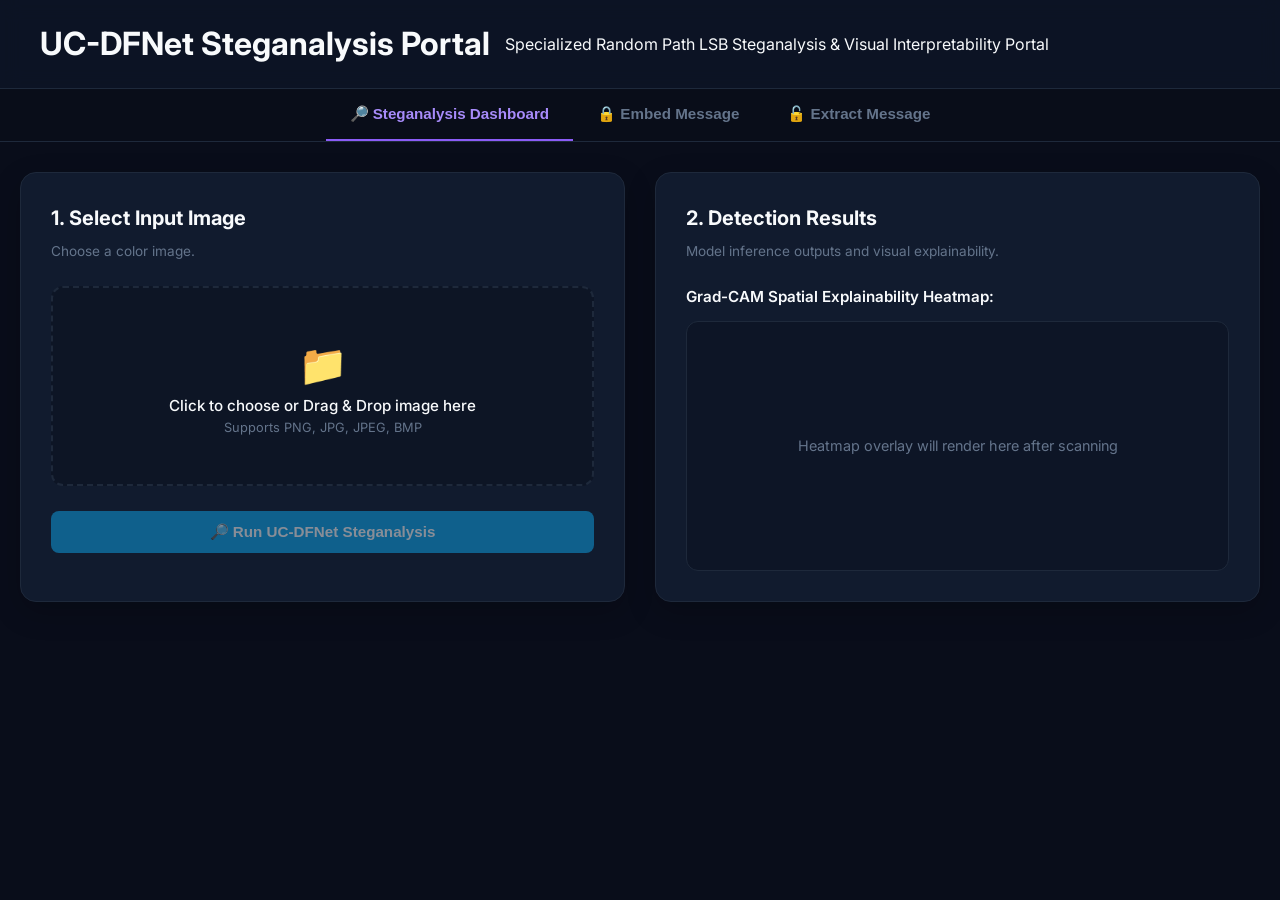
==== commit 326339f4: "Optimize DCT steganography roundtrip on canvas by switching target coefficient to DC (0,0) and fixin" ====
--- a/templates/index.html
+++ b/templates/index.html
@@ -466,8 +466,6 @@
     <!-- Header Branding Banner -->
     <header style="display: flex; justify-content: space-between; align-items: center; padding: 20px 40px; background-color: rgba(17, 27, 46, 0.5); border-bottom: 1px solid var(--card-border); backdrop-filter: blur(10px); flex-wrap: wrap; gap: 15px;">
         <div class="brand" style="display: flex; align-items: center; gap: 15px;">
-            <div class="brand-icon" style="font-size: 2.2rem;">🛡️</div>
-            <div class="brand-title">
                 <h1>UC-DFNet Steganalysis Portal</h1>
                 <p>Specialized Random Path LSB Steganalysis & Visual Interpretability Portal</p>
             </div>
@@ -498,7 +496,7 @@
                 <!-- Left Panel: Select and Preview Cover/Stego -->
                 <div class="card">
                     <div class="card-title">1. Select Input Image</div>
-                    <div class="card-subtitle">Choose a color image file to scan for hidden key-based Random Path LSB stego payloads.</div>
+                    <div class="card-subtitle">Choose a color image.</div>
                     
                     <div class="dropzone" id="scan-dropzone">
                         <div id="scan-dropzone-inner">
@@ -765,15 +763,21 @@
                         [2]        // Blue only
                     ];
                     
+                    let maxBits = 1208; // (150 chars + 1 null term) * 8
+                    
                     for (let key of keys) {
-                        let indices = Array.from({length: totalPixels}, (_, i) => i);
+                        let indices = {};
                         let state = key;
-                        for (let i = indices.length - 1; i > 0; i--) {
+                        let walk = [];
+                        
+                        for (let i = totalPixels - 1; i >= totalPixels - maxBits; i--) {
                             state = (1664525 * state + 1013904223) % 4294967296;
                             let j = state % (i + 1);
-                            let temp = indices[i];
-                            indices[i] = indices[j];
-                            indices[j] = temp;
+                            let val_i = (i in indices) ? indices[i] : i;
+                            let val_j = (j in indices) ? indices[j] : j;
+                            indices[i] = val_j;
+                            indices[j] = val_i;
+                            walk.push(val_i);
                         }
                         
                         for (let channels of configs) {
@@ -782,7 +786,7 @@
                             let readableChars = 0;
                             let aborted = false;
                             
-                            for (let idx of indices) {
+                            for (let idx of walk) {
                                 let i = idx * 4;
                                 for (let c of channels) {
                                     let bit = data[i + c] & 1;
@@ -1053,18 +1057,21 @@
                     let bitCount = (hasHiddenMessage.charLength + 1) * 8;
                     let pixelCount = Math.ceil(bitCount / channels.length);
                     
-                    let indices = Array.from({length: totalPixels}, (_, i) => i);
+                    let indices = {};
                     let state = seed;
-                    for (let i = indices.length - 1; i > 0; i--) {
+                    let walk = [];
+                    for (let i = totalPixels - 1; i >= totalPixels - pixelCount; i--) {
                         state = (1664525 * state + 1013904223) % 4294967296;
                         let j = state % (i + 1);
-                        let temp = indices[i];
-                        indices[i] = indices[j];
-                        indices[j] = temp;
+                        let val_i = (i in indices) ? indices[i] : i;
+                        let val_j = (j in indices) ? indices[j] : j;
+                        indices[i] = val_j;
+                        indices[j] = val_i;
+                        walk.push(val_i);
                     }
                     
                     for (let i = 0; i < pixelCount; i++) {
-                        let idx = indices[i];
+                        let idx = walk[i];
                         let pxX = idx % width;
                         let pxY = Math.floor(idx / width);
                         
@@ -1568,7 +1575,7 @@
                     }
                 } else if (algo === "DCT Coefficient") {
                     let Q = 16.0;
-                    let coeffCoords = [[1, 1], [1, 2], [2, 1]];
+                    let coeffCoords = [[0, 0]];
                     
                     for (let yStart = 0; yStart < h - 7; yStart += 8) {
                         for (let xStart = 0; xStart < w - 7; xStart += 8) {
@@ -1669,7 +1676,7 @@
                     }
                 } else if (algo === "DCT Coefficient") {
                     let Q = 16.0;
-                    let coeffCoords = [[1, 1], [1, 2], [2, 1]];
+                    let coeffCoords = [[0, 0]];
                     
                     for (let yStart = 0; yStart < h - 7; yStart += 8) {
                         for (let xStart = 0; xStart < w - 7; xStart += 8) {
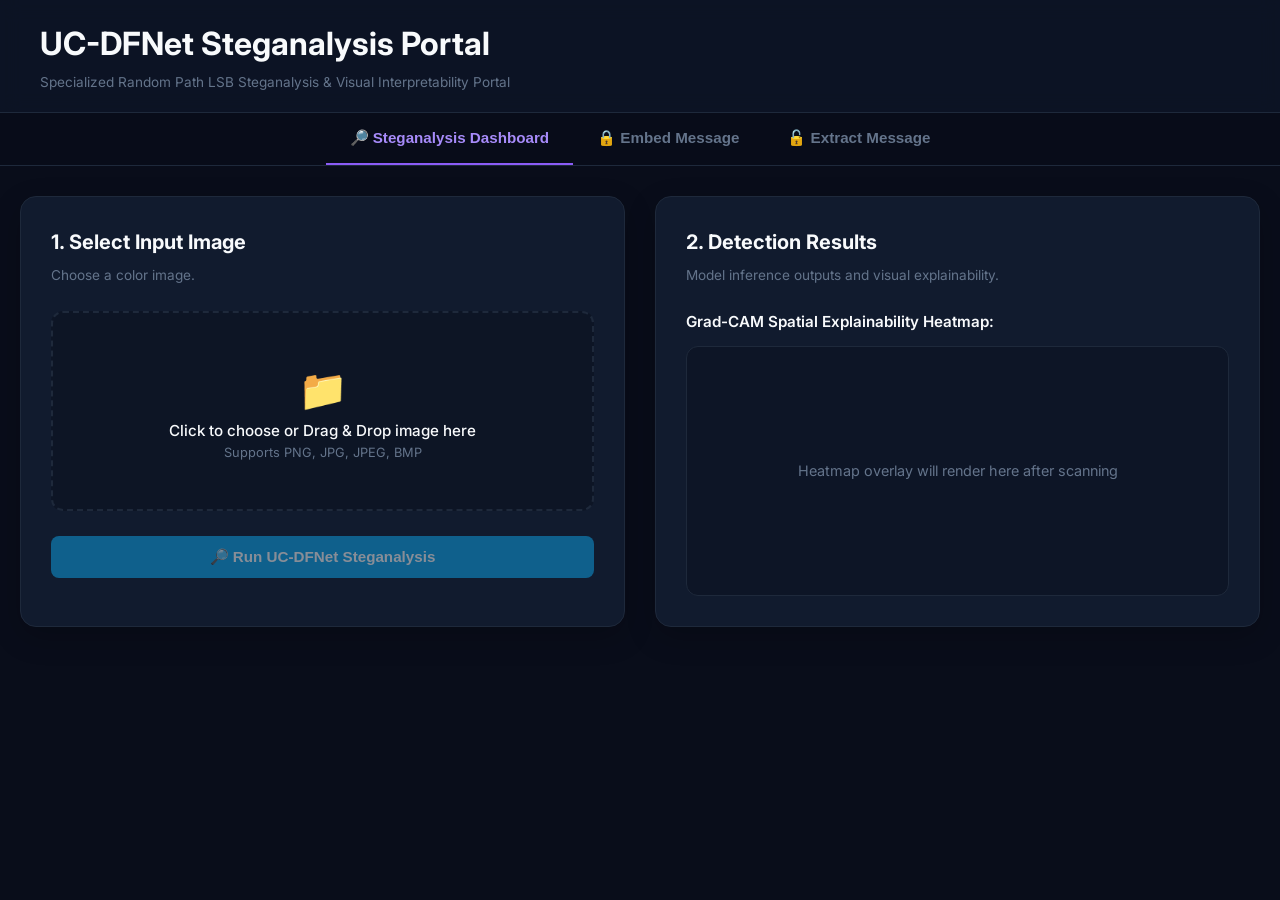
==== commit 1268e598: "Update portal header layout to display subtitle on the next line below main title" ====
--- a/templates/index.html
+++ b/templates/index.html
@@ -465,10 +465,9 @@
 
     <!-- Header Branding Banner -->
     <header style="display: flex; justify-content: space-between; align-items: center; padding: 20px 40px; background-color: rgba(17, 27, 46, 0.5); border-bottom: 1px solid var(--card-border); backdrop-filter: blur(10px); flex-wrap: wrap; gap: 15px;">
-        <div class="brand" style="display: flex; align-items: center; gap: 15px;">
-                <h1>UC-DFNet Steganalysis Portal</h1>
-                <p>Specialized Random Path LSB Steganalysis & Visual Interpretability Portal</p>
-            </div>
+        <div class="brand" style="display: flex; flex-direction: column; align-items: flex-start; gap: 4px;">
+            <h1 style="margin: 0;">UC-DFNet Steganalysis Portal</h1>
+            <p style="margin: 0; font-size: 0.85rem; color: var(--text-muted);">Specialized Random Path LSB Steganalysis & Visual Interpretability Portal</p>
         </div>
         
         <!-- API Configurator for Static deployment (Hidden) -->
@@ -1075,14 +1074,9 @@
                         let pxX = idx % width;
                         let pxY = Math.floor(idx / width);
                         
-                        let grad = heatCtx.createRadialGradient(pxX, pxY, 1, pxX, pxY, 16);
-                        grad.addColorStop(0, 'rgba(239, 68, 68, 0.25)');
-                        grad.addColorStop(0.2, 'rgba(239, 68, 68, 0.1)');
-                        grad.addColorStop(1, 'rgba(239, 68, 68, 0)');
-                        
-                        heatCtx.fillStyle = grad;
+                        heatCtx.fillStyle = 'rgba(239, 68, 68, 0.95)';
                         heatCtx.beginPath();
-                        heatCtx.arc(pxX, pxY, 16, 0, Math.PI * 2);
+                        heatCtx.arc(pxX, pxY, 2, 0, Math.PI * 2);
                         heatCtx.fill();
                         
                         let bpIdx = idx * 4;
@@ -1100,14 +1094,9 @@
                         let pxX = idx % width;
                         let pxY = Math.floor(idx / width);
                         
-                        let grad = heatCtx.createRadialGradient(pxX, pxY, 1, pxX, pxY, 16);
-                        grad.addColorStop(0, 'rgba(239, 68, 68, 0.25)');
-                        grad.addColorStop(0.2, 'rgba(239, 68, 68, 0.1)');
-                        grad.addColorStop(1, 'rgba(239, 68, 68, 0)');
-                        
-                        heatCtx.fillStyle = grad;
+                        heatCtx.fillStyle = 'rgba(239, 68, 68, 0.95)';
                         heatCtx.beginPath();
-                        heatCtx.arc(pxX, pxY, 16, 0, Math.PI * 2);
+                        heatCtx.arc(pxX, pxY, 2, 0, Math.PI * 2);
                         heatCtx.fill();
                         
                         let bpIdx = idx * 4;
@@ -1119,7 +1108,7 @@
                 } else if (hasDctMessage.detected) {
                     let channels = hasDctMessage.channels;
                     let bitCount = (hasDctMessage.charLength + 1) * 8;
-                    let coeffPerBlock = 3;
+                    let coeffPerBlock = 1;
                     let totalDctCoeffsNeeded = bitCount;
                     let coeffsFound = 0;
                     
@@ -1131,14 +1120,9 @@
                                 let pxX = xStart + 4;
                                 let pxY = yStart + 4;
                                 
-                                let grad = heatCtx.createRadialGradient(pxX, pxY, 2, pxX, pxY, 24);
-                                grad.addColorStop(0, 'rgba(239, 68, 68, 0.3)');
-                                grad.addColorStop(0.2, 'rgba(239, 68, 68, 0.15)');
-                                grad.addColorStop(1, 'rgba(239, 68, 68, 0)');
-                                
-                                heatCtx.fillStyle = grad;
+                                heatCtx.fillStyle = 'rgba(239, 68, 68, 0.95)';
                                 heatCtx.beginPath();
-                                heatCtx.arc(pxX, pxY, 24, 0, Math.PI * 2);
+                                heatCtx.arc(pxX, pxY, 3, 0, Math.PI * 2);
                                 heatCtx.fill();
                                 
                                 for (let dy = 0; dy < 8; dy++) {
